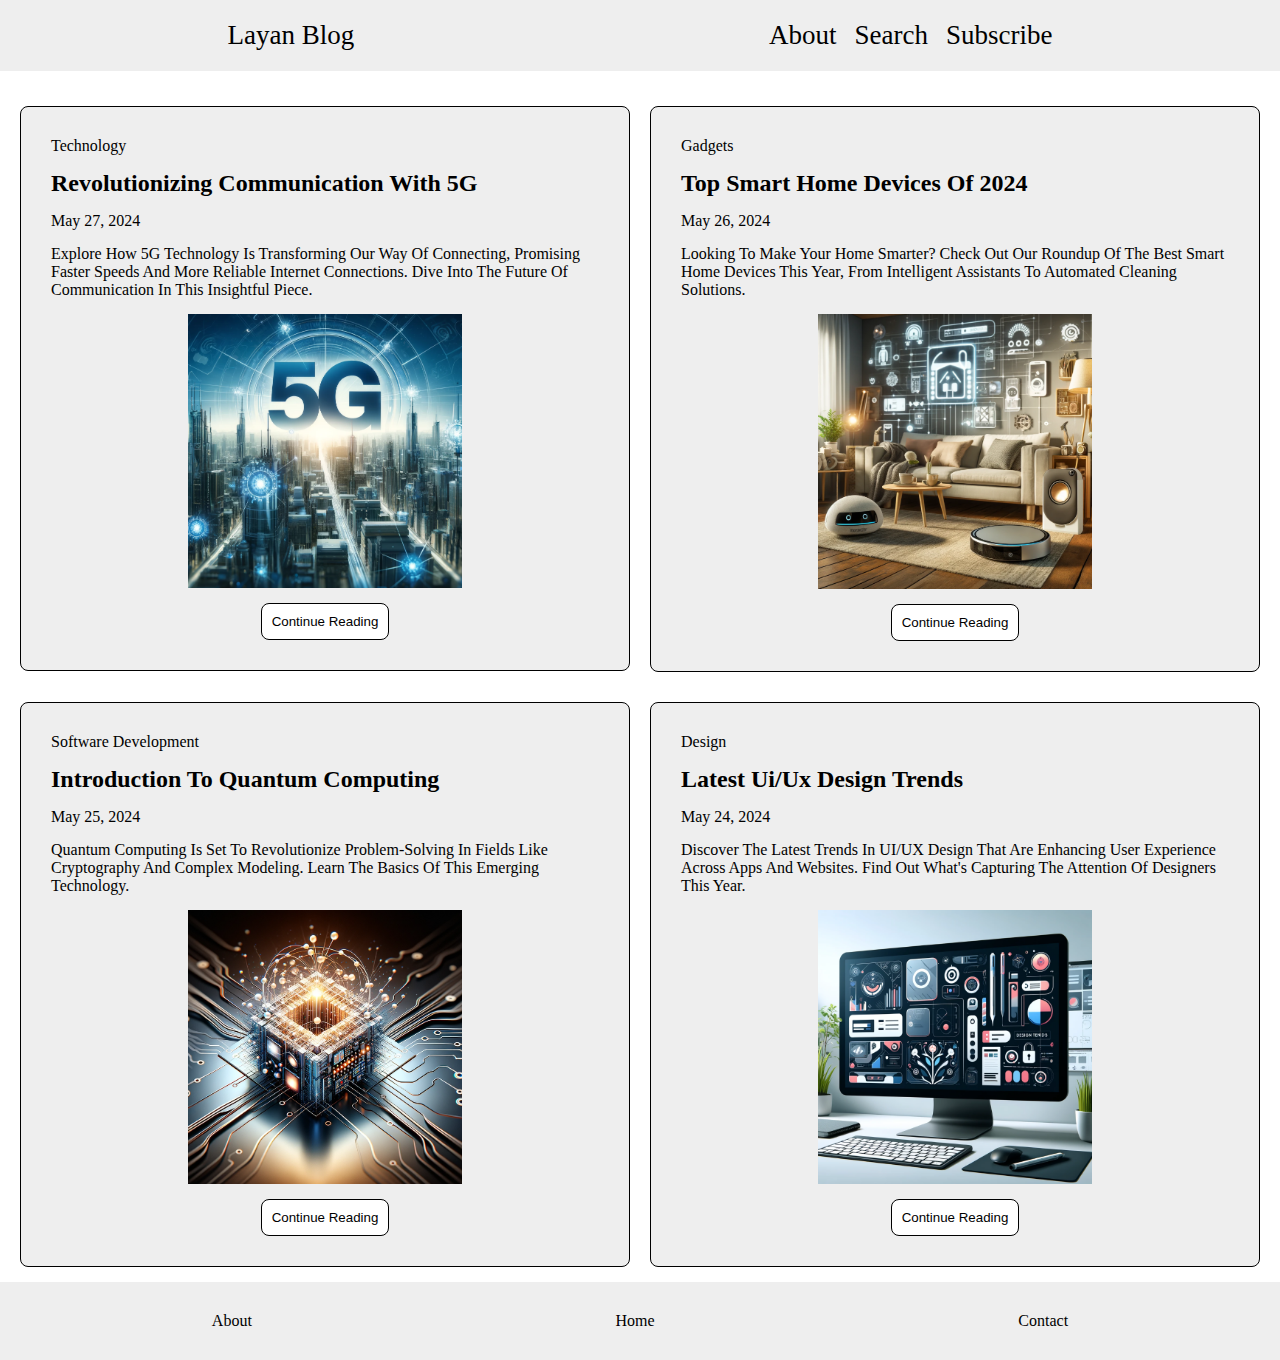
==== index.html @ 84a74250 "first commit" ====
<!DOCTYPE html>
<html lang="en">

<head>
    <meta charset="UTF-8">
    <meta name="viewport" content="width=device-width, initial-scale=1.0">
    <title>Layan Blog</title>
    <link rel="stylesheet" href="assets/css/main.css">
</head>

<body>
    <header>
        <nav class="navbar">
            <span>layan blog</span>
            <ul>
                <li><a href="#">about</a></li>
                <li><a href="#">search</a></li>
                <li><a href="#">subscribe</a></li>
            </ul>
        </nav>
    </header>
    <main>
        <div class="container">
            <div class="post" id="one">
                <span>technology</span>
                <h2>revolutionizing communication with 5G</h2>
                <span>may 27, 2024</span>
                <p>explore how 5G technology is transforming our way of connecting, promising faster speeds and more
                    reliable internet connections. Dive into the future of communication in this insightful piece.</p>
                <img src="assets/images/fiveG.png" alt="5G">
                <button><a href="post1.html">continue reading</a></button>
            </div>
            <div class="post" id="two">
                <span>gadgets</span>
                <h2>top smart home devices of 2024</h2>
                <span>may 26, 2024</span>
                <p>looking to make your home smarter? Check out our roundup of the best smart home devices this year,
                    from intelligent assistants to automated cleaning solutions.</p>
                <img src="assets/images/smartDevice.png" alt="smart home device">
                <button><a href="post2.html">continue reading</a></button>
            </div>
            <div class="post" id="three">
                <span>software development</span>
                <h2>introduction to quantum computing</h2>
                <span>may 25, 2024</span>
                <p>quantum computing is set to revolutionize problem-solving in fields like cryptography and complex
                    modeling. Learn the basics of this emerging technology.</p>
                <img src="assets/images/quantum.png" alt="quantum computing">
                <button><a href="post3.html">continue reading</a></button>
            </div>
            <div class="post" id="four">
                <span>design</span>
                <h2>latest ui/ux design trends</h2>
                <span>may 24, 2024</span>
                <p>discover the latest trends in UI/UX design that are enhancing user experience across apps and
                    websites. Find out what's capturing the attention of designers this year.</p>
                <img src="assets/images/ui-ux.png" alt="ui/ux">
                <button><a href="post4.html">continue reading</a></button>
            </div>
        </div>
    </main>
    <footer>
        <ul>
            <li><a href="#">about</a></li>
            <li><a href="index.html">home</a></li>
            <li><a href="#">contact</a></li>
        </ul>
    </footer>
</body>

</html>
---- assets/css/main.css ----
* {
    margin: 0;
    padding: 0;
    box-sizing: border-box;
    text-transform: capitalize;
    text-decoration: none;
    list-style: none;
}
/*header*/
.navbar {
    display: flex;
    justify-content: space-around;
    align-items: center;
    padding: 20px;
    font-size: 27px;
    background-color: #eee;
}

.navbar ul {
    display: flex;
    gap: 18px;
}

.navbar ul a {
    color: black;
}
/*main*/
.container{
    display: grid;
    grid-template-rows: 50% 50%;
    grid-template-columns: 50% 50%;
    margin: 30px;
    justify-content: center;
    align-items: center;
    gap: 20px;
}
.post{
    display: flex;
    flex-direction: column;
    justify-content: center;
    align-items: flex-start;
    padding: 30px;
    /* width: calc((100% - 30px) / 2); */
    gap: 15px;
    border: 1px solid black;
    border-radius: 8px;
    background-color: #eee;
}
.post img{
    width: 50%;
    margin: auto;
}
.post button{
    align-self: center;
    padding: 10px;
    border-radius: 8px;
    border: 1px solid black;
    background-color: #fff;
}
 a{
    color: black;
}
/*footer*/
footer{
    background-color: #eee;
    padding: 30px;
}
footer ul{
    display: flex;
    flex-direction: row;
    justify-content: space-around;
}
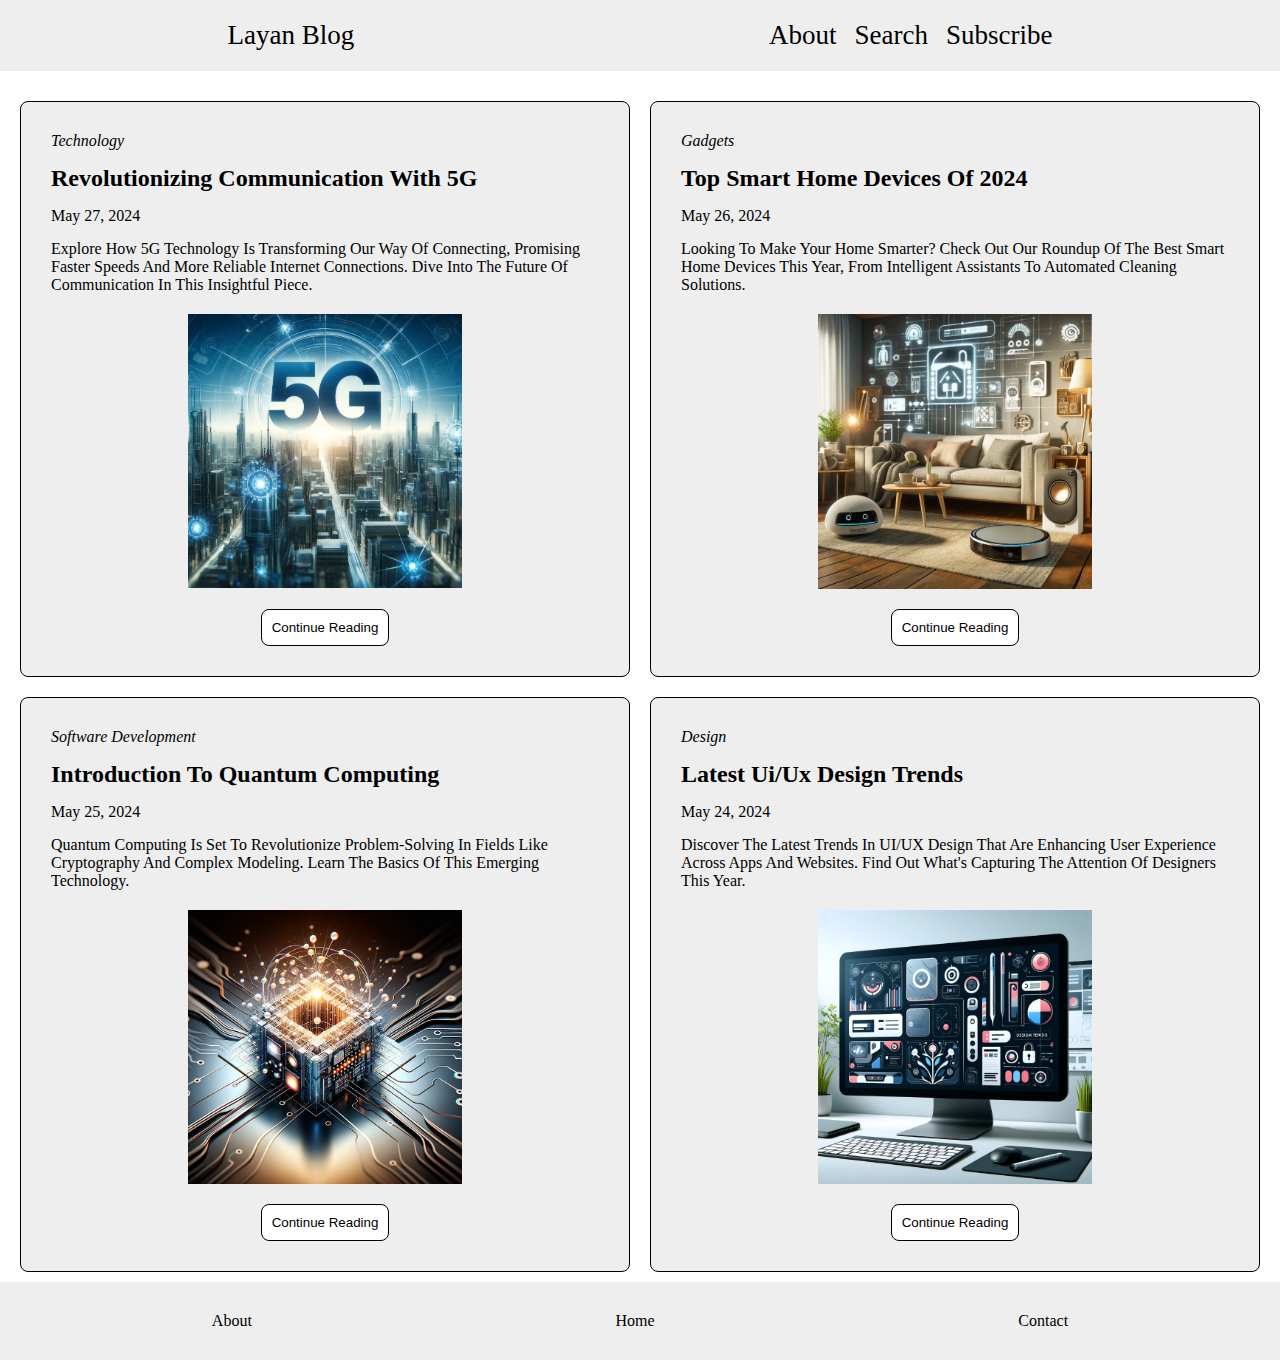
==== commit 273a6e5f: "second commit" ====
--- a/index.html
+++ b/index.html
@@ -22,40 +22,40 @@
     <main>
         <div class="container">
             <div class="post" id="one">
-                <span>technology</span>
+                <p><i>technology</i></p>
                 <h2>revolutionizing communication with 5G</h2>
                 <span>may 27, 2024</span>
                 <p>explore how 5G technology is transforming our way of connecting, promising faster speeds and more
                     reliable internet connections. Dive into the future of communication in this insightful piece.</p>
                 <img src="assets/images/fiveG.png" alt="5G">
-                <button><a href="post1.html">continue reading</a></button>
+                <button><a href="/assets/html/post1.html">continue reading</a></button>
             </div>
             <div class="post" id="two">
-                <span>gadgets</span>
+                <p><i>gadgets</i></p>
                 <h2>top smart home devices of 2024</h2>
                 <span>may 26, 2024</span>
                 <p>looking to make your home smarter? Check out our roundup of the best smart home devices this year,
                     from intelligent assistants to automated cleaning solutions.</p>
                 <img src="assets/images/smartDevice.png" alt="smart home device">
-                <button><a href="post2.html">continue reading</a></button>
+                <button><a href="/assets/html/post2.html">continue reading</a></button>
             </div>
             <div class="post" id="three">
-                <span>software development</span>
+                <p><i>software development</i></p>
                 <h2>introduction to quantum computing</h2>
                 <span>may 25, 2024</span>
                 <p>quantum computing is set to revolutionize problem-solving in fields like cryptography and complex
                     modeling. Learn the basics of this emerging technology.</p>
                 <img src="assets/images/quantum.png" alt="quantum computing">
-                <button><a href="post3.html">continue reading</a></button>
+                <button><a href="/assets/html/post3.html">continue reading</a></button>
             </div>
             <div class="post" id="four">
-                <span>design</span>
+                <p><i>design</i></p>
                 <h2>latest ui/ux design trends</h2>
                 <span>may 24, 2024</span>
                 <p>discover the latest trends in UI/UX design that are enhancing user experience across apps and
                     websites. Find out what's capturing the attention of designers this year.</p>
                 <img src="assets/images/ui-ux.png" alt="ui/ux">
-                <button><a href="post4.html">continue reading</a></button>
+                <button><a href="assets/html/post4.html">continue reading</a></button>
             </div>
         </div>
     </main>
--- a/assets/css/main.css
+++ b/assets/css/main.css
@@ -1,3 +1,7 @@
+@import './post.css';
+@import './header.css';
+@import './footer.css';
+
 * {
     margin: 0;
     padding: 0;
@@ -6,26 +10,9 @@
     text-decoration: none;
     list-style: none;
 }
-/*header*/
-.navbar {
-    display: flex;
-    justify-content: space-around;
-    align-items: center;
-    padding: 20px;
-    font-size: 27px;
-    background-color: #eee;
-}
 
-.navbar ul {
-    display: flex;
-    gap: 18px;
-}
-
-.navbar ul a {
-    color: black;
-}
 /*main*/
-.container{
+.container {
     display: grid;
     grid-template-rows: 50% 50%;
     grid-template-columns: 50% 50%;
@@ -34,7 +21,8 @@
     align-items: center;
     gap: 20px;
 }
-.post{
+
+.post {
     display: flex;
     flex-direction: column;
     justify-content: center;
@@ -45,28 +33,34 @@
     border: 1px solid black;
     border-radius: 8px;
     background-color: #eee;
+    height: 100%;
 }
-.post img{
+
+.post img {
     width: 50%;
     margin: auto;
 }
-.post button{
+
+.post button {
     align-self: center;
     padding: 10px;
     border-radius: 8px;
     border: 1px solid black;
     background-color: #fff;
 }
- a{
+
+a {
     color: black;
 }
-/*footer*/
-footer{
-    background-color: #eee;
-    padding: 30px;
+
+@media (max-width:900px){
+    .container {
+        display: grid;
+        grid-template-rows: 25% 25% 25% 25%;
+        grid-template-columns: 100%;
+        margin: 30px;
+        justify-content: center;
+        align-items: center;
+        gap: 20px;
+    }
 }
-footer ul{
-    display: flex;
-    flex-direction: row;
-    justify-content: space-around;
-}
